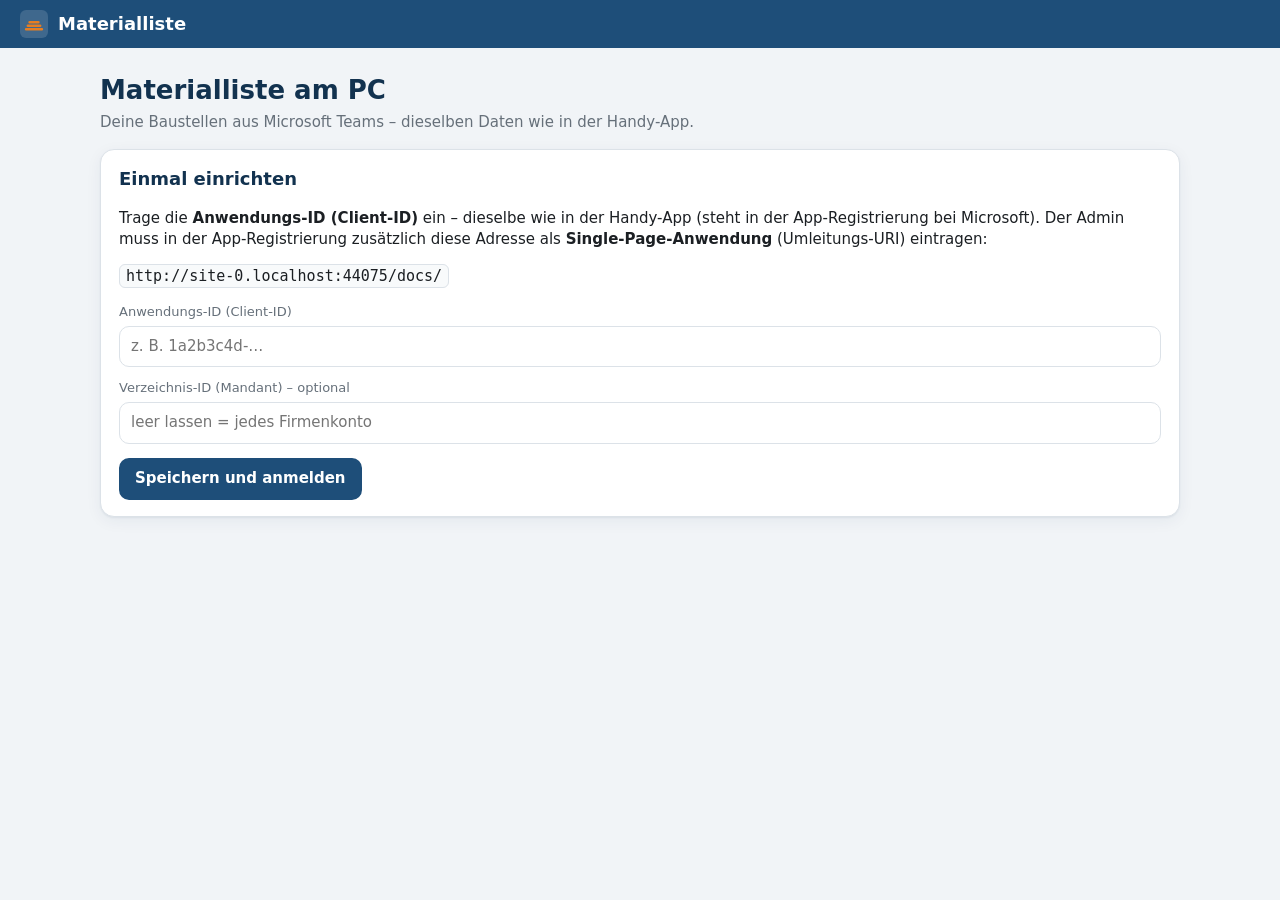
==== docs/index.html @ 227628d3 "PC-Version im Browser (Web-App) für die Baustellen aus Microsoft Teams - docs/: reine HTML/JS-Web-Ap" ====
<!doctype html>
<html lang="de">
<head>
  <meta charset="utf-8">
  <meta name="viewport" content="width=device-width, initial-scale=1">
  <title>Materialliste</title>
  <meta name="description" content="Baustellen aus Microsoft Teams: Material, Aufgaben, Rapporte, Bautagebuch und Abnahmen am PC.">
  <link rel="icon" href="data:image/svg+xml,%3Csvg xmlns='http://www.w3.org/2000/svg' viewBox='0 0 64 64'%3E%3Crect width='64' height='64' rx='14' fill='%231E4E79'/%3E%3Cpath d='M14 44h36M18 36h28M22 28h20' stroke='%23E67E22' stroke-width='6' stroke-linecap='round'/%3E%3C/svg%3E">
  <link rel="stylesheet" href="style.css">
</head>
<body>
  <header class="leiste">
    <a class="marke" href="#/">
      <svg viewBox="0 0 64 64" width="28" height="28" aria-hidden="true"><rect width="64" height="64" rx="14" fill="#fff" opacity=".15"/><path d="M14 44h36M18 36h28M22 28h20" stroke="#E67E22" stroke-width="6" stroke-linecap="round"/></svg>
      <span>Materialliste</span>
    </a>
    <nav id="kopf-rechts"></nav>
  </header>
  <main id="inhalt" aria-live="polite"></main>
  <div id="meldung" role="status"></div>
  <script src="rechnen.js"></script>
  <script src="app.js"></script>
</body>
</html>
---- docs/style.css ----
/* Materialliste Web – Farben wie in der Android-App */
:root {
  --primaer: #1E4E79;
  --dunkel: #12324F;
  --akzent: #E67E22;
  --gruen: #2E7D32;
  --rot: #C62828;
  --lila: #6A4C93;
  --holz: #8D5A2B;
  --blau: #1565C0;
  --text: #1B1F23;
  --grau: #66707A;
  --linie: #DCE2E8;
  --flaeche: #FFFFFF;
  --hinter: #F1F4F7;
  --zebra: #F8FAFB;
  --summe: #FFF3E0;
  --schatten: 0 1px 2px rgba(18, 50, 79, .06), 0 4px 16px rgba(18, 50, 79, .06);
  --rund: 14px;
}

* { box-sizing: border-box; }
html { -webkit-text-size-adjust: 100%; }
body {
  margin: 0;
  font: 15px/1.45 system-ui, -apple-system, "Segoe UI", Roboto, "Helvetica Neue", Arial, sans-serif;
  color: var(--text);
  background: var(--hinter);
}
a { color: var(--blau); }
code { word-break: break-all; background: var(--zebra); border: 1px solid var(--linie); border-radius: 6px; padding: 2px 6px; }
button, input, select, textarea { font: inherit; color: inherit; }

/* ---------------------------------------------------------------- Kopf */
.leiste {
  position: sticky; top: 0; z-index: 5;
  display: flex; align-items: center; justify-content: space-between; gap: 12px;
  padding: 10px 20px; background: var(--primaer); color: #fff;
}
.marke { display: flex; align-items: center; gap: 10px; color: #fff; text-decoration: none; font-weight: 700; font-size: 18px; }
#kopf-rechts { display: flex; align-items: center; gap: 10px; font-size: 14px; }
#kopf-rechts .name { opacity: .85; }
.leiste .knopf { border-color: rgba(255,255,255,.5); color: #fff; background: transparent; }

main { max-width: 1120px; margin: 0 auto; padding: 20px 20px 60px; }

/* ---------------------------------------------------------------- Bausteine */
h1 { font-size: 26px; margin: 4px 0 2px; color: var(--dunkel); }
h2 { font-size: 18px; margin: 0 0 10px; color: var(--dunkel); }
.unter { color: var(--grau); margin: 0 0 16px; }
.karte {
  background: var(--flaeche); border: 1px solid var(--linie); border-radius: var(--rund);
  padding: 16px 18px; box-shadow: var(--schatten);
}
.karte + .karte { margin-top: 12px; }
.raster { display: grid; grid-template-columns: repeat(auto-fill, minmax(260px, 1fr)); gap: 12px; }
.kachel { cursor: pointer; border-left: 5px solid var(--farbe, var(--primaer)); transition: transform .08s ease, box-shadow .08s ease; }
.kachel:hover { transform: translateY(-1px); box-shadow: 0 2px 4px rgba(18,50,79,.08), 0 8px 24px rgba(18,50,79,.1); }
.kachel h3 { margin: 0 0 4px; font-size: 17px; color: var(--farbe, var(--primaer)); }
.kachel p { margin: 0; color: var(--grau); white-space: pre-line; }
.zahl { font-size: 26px; font-weight: 700; color: var(--dunkel); font-variant-numeric: tabular-nums; }

.knopf {
  display: inline-flex; align-items: center; gap: 6px;
  border: 2px solid var(--primaer); color: var(--primaer); background: #fff;
  border-radius: 10px; padding: 8px 14px; font-weight: 700; cursor: pointer; text-decoration: none;
}
.knopf.voll { background: var(--primaer); color: #fff; }
.knopf.akzent { border-color: var(--akzent); background: var(--akzent); color: #fff; }
.knopf:disabled { opacity: .5; cursor: default; }
.knopf.klein { padding: 4px 10px; font-size: 13px; border-width: 1.5px; }
.knoepfe { display: flex; flex-wrap: wrap; gap: 8px; }

label { display: block; font-size: 13px; color: var(--grau); margin: 12px 0 4px; }
input[type=text], select, textarea {
  width: 100%; padding: 9px 11px; border: 1.5px solid var(--linie); border-radius: 10px; background: #fff;
}
input[type=text]:focus, select:focus, textarea:focus { outline: none; border-color: var(--primaer); }
textarea { min-height: 90px; resize: vertical; }

/* Reiter */
.reiter { display: flex; gap: 4px; margin: 18px 0 14px; border-bottom: 2px solid var(--linie); overflow-x: auto; }
.reiter a {
  padding: 10px 14px; text-decoration: none; color: var(--grau); font-weight: 600; white-space: nowrap;
  border-bottom: 3px solid transparent; margin-bottom: -2px;
}
.reiter a.an { color: var(--primaer); border-bottom-color: var(--akzent); }

/* Tabellen */
.tabelle-rahmen { overflow-x: auto; }
table { width: 100%; border-collapse: collapse; font-variant-numeric: tabular-nums; }
th { text-align: left; font-size: 12px; font-weight: 600; color: var(--grau); padding: 8px 10px; border-bottom: 1.5px solid var(--linie); background: var(--zebra); }
td { padding: 9px 10px; border-bottom: 1px solid var(--linie); vertical-align: top; }
td.r, th.r { text-align: right; white-space: nowrap; }
td .klein { color: var(--grau); font-size: 13px; white-space: pre-line; }
tr.abschnitt td { background: #EEF3F8; font-weight: 700; color: var(--dunkel); }
tfoot td { font-weight: 700; background: var(--summe); }
.menge { font-weight: 700; white-space: nowrap; }

/* Listen mit Haken */
.punkt { display: flex; gap: 10px; align-items: flex-start; padding: 9px 4px; border-bottom: 1px solid var(--linie); }
.punkt:last-child { border-bottom: 0; }
.punkt input[type=checkbox] { width: 20px; height: 20px; margin-top: 1px; accent-color: var(--gruen); flex: none; }
.punkt .text { flex: 1; }
.punkt.erledigt .text { color: var(--grau); text-decoration: line-through; }
.punkt .info { color: var(--grau); font-size: 13px; }
.punkt .weg { border: 0; background: none; color: var(--grau); cursor: pointer; font-size: 18px; line-height: 1; padding: 0 4px; }
.punkt .weg:hover { color: var(--rot); }
.prio { width: 10px; height: 10px; border-radius: 50%; flex: none; margin-top: 6px; }
.prio-2 { background: var(--rot); } .prio-1 { background: #F2B705; } .prio-0 { background: var(--gruen); }
.marke-heute { font-size: 12px; background: var(--summe); color: var(--akzent); border-radius: 6px; padding: 1px 6px; margin-left: 6px; }

.neu-zeile { display: grid; grid-template-columns: 1fr 180px 140px auto; gap: 8px; margin-top: 12px; }

/* Berichte */
.chips { display: flex; flex-wrap: wrap; gap: 6px; margin-bottom: 12px; }
.chip { border: 1.5px solid var(--linie); background: #fff; border-radius: 18px; padding: 5px 12px; cursor: pointer; font-weight: 600; color: var(--grau); }
.chip.an { background: var(--primaer); border-color: var(--primaer); color: #fff; }
.bericht summary { cursor: pointer; list-style: none; display: flex; flex-wrap: wrap; gap: 4px 12px; align-items: baseline; }
.bericht summary::-webkit-details-marker { display: none; }
.bericht summary .wann { font-weight: 700; color: var(--dunkel); }
.bericht summary .was { color: var(--grau); flex: 1 1 200px; min-width: 0; }
.status { font-size: 13px; font-weight: 600; white-space: nowrap; }
.status.ok { color: var(--gruen); } .status.offen { color: var(--akzent); } .status.rot { color: var(--rot); }
.feld { margin: 10px 0; }
.feld .label { font-size: 12px; color: var(--grau); }
.feld .wert { white-space: pre-line; }
.fotos { display: grid; grid-template-columns: repeat(auto-fill, minmax(150px, 1fr)); gap: 8px; margin-top: 8px; }
.fotos a { display: block; aspect-ratio: 4/3; background: var(--linie); border-radius: 8px; overflow: hidden; }
.fotos img { width: 100%; height: 100%; object-fit: cover; display: block; }

.hinweis { color: var(--grau); text-align: center; padding: 28px 12px; }
.fehler { border-left: 5px solid var(--rot); }
.leer { color: var(--grau); }

#meldung {
  position: fixed; left: 50%; bottom: 24px; transform: translateX(-50%) translateY(30px); opacity: 0;
  background: var(--dunkel); color: #fff; padding: 10px 18px; border-radius: 10px; box-shadow: var(--schatten);
  transition: opacity .2s, transform .2s; pointer-events: none; max-width: calc(100% - 32px); z-index: 10;
}
#meldung.zeigen { opacity: 1; transform: translateX(-50%) translateY(0); }

.lade { display: inline-block; width: 16px; height: 16px; border: 2.5px solid var(--linie); border-top-color: var(--primaer); border-radius: 50%; animation: dreh .8s linear infinite; vertical-align: -3px; margin-right: 8px; }
@keyframes dreh { to { transform: rotate(360deg); } }

@media (max-width: 640px) {
  main { padding: 14px 16px 50px; }
  .leiste { padding: 10px 16px; }
  #kopf-rechts .name { display: none; }
  h1 { font-size: 22px; }
  .neu-zeile { grid-template-columns: 1fr; }
  td, th { padding: 7px 6px; }
  .ausblenden-schmal { display: none; }
}

@media print {
  .leiste, .reiter, .knoepfe, .neu-zeile, #meldung, .weg, .nicht-drucken { display: none !important; }
  body { background: #fff; }
  main { max-width: none; padding: 0; }
  .karte { box-shadow: none; border: 0; padding: 0; }
  details { display: block; } details > * { display: block; }
}
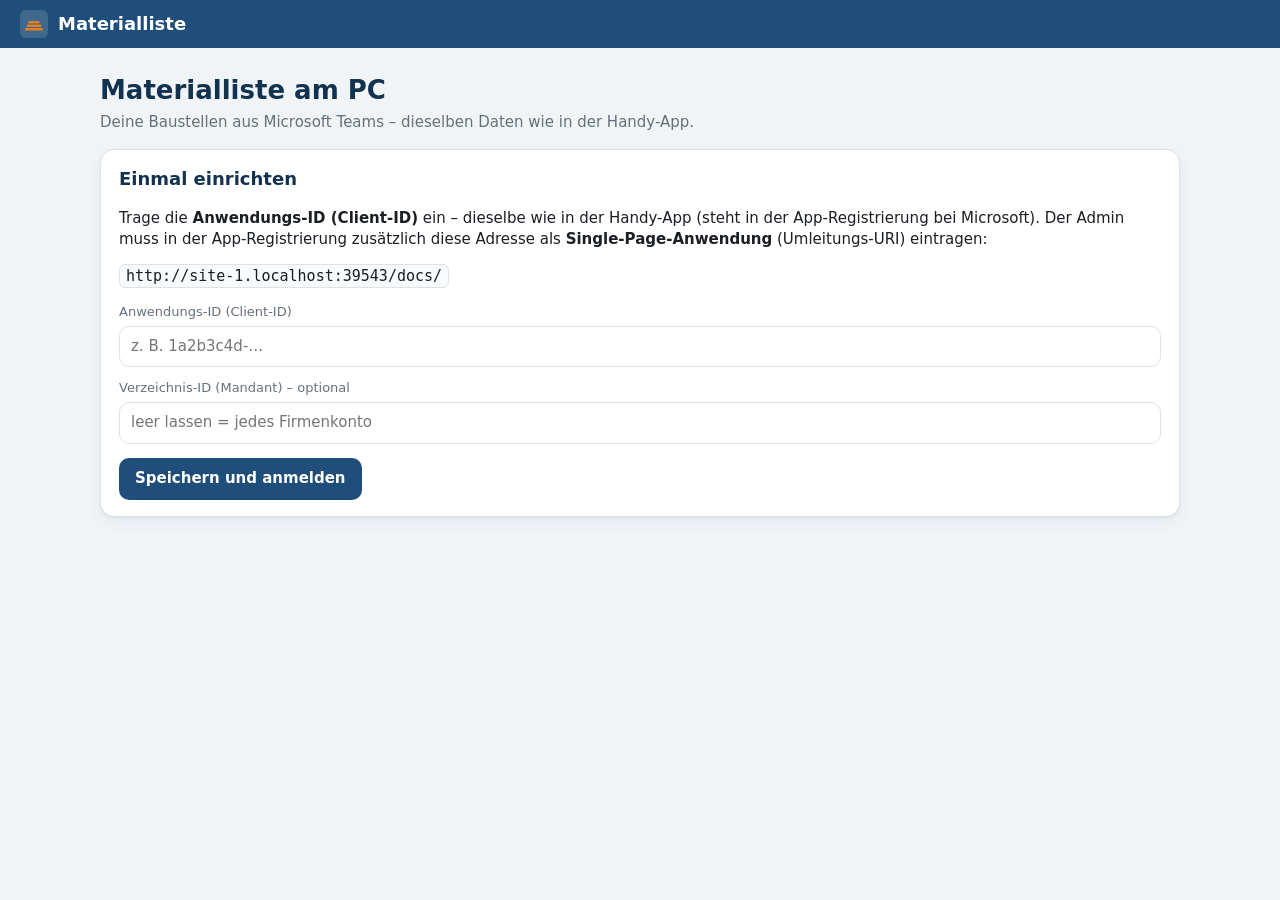
==== commit f291d518: "PC-Version: Materialliste im Browser bearbeiten - Position anlegen, ändern, löschen und verschieben," ====
--- a/docs/index.html
+++ b/docs/index.html
@@ -19,6 +19,7 @@
   <main id="inhalt" aria-live="polite"></main>
   <div id="meldung" role="status"></div>
   <script src="rechnen.js"></script>
+  <script src="vorschlaege.js"></script>
   <script src="app.js"></script>
 </body>
 </html>
--- a/docs/style.css
+++ b/docs/style.css
@@ -129,6 +129,29 @@
 .fotos a { display: block; aspect-ratio: 4/3; background: var(--linie); border-radius: 8px; overflow: hidden; }
 .fotos img { width: 100%; height: 100%; object-fit: cover; display: block; }
 
+/* Material bearbeiten */
+tr.klickbar { cursor: pointer; }
+tr.klickbar:hover td { background: #F5F8FB; }
+.pfeile { white-space: nowrap; width: 1%; }
+.klein-pfeil { border: 1px solid var(--linie); background: #fff; border-radius: 6px; width: 26px; height: 26px; cursor: pointer; color: var(--grau); margin-left: 2px; }
+.klein-pfeil:hover:not(:disabled) { color: var(--primaer); border-color: var(--primaer); }
+.klein-pfeil:disabled { opacity: .3; cursor: default; }
+dialog.editor { border: 0; border-radius: 16px; padding: 0; width: min(560px, calc(100% - 24px)); max-height: calc(100% - 24px); box-shadow: 0 20px 60px rgba(18,50,79,.3); }
+dialog.editor::backdrop { background: rgba(18, 50, 79, .45); }
+dialog.editor form { padding: 18px 20px 16px; }
+dialog.editor h2 { margin-bottom: 4px; }
+.zwei { display: grid; grid-template-columns: 1fr 1fr; gap: 10px; }
+.drei { display: grid; grid-template-columns: 1fr 1fr 1fr; gap: 10px; }
+.abschnitt-titel { margin-top: 14px; font-weight: 700; color: var(--dunkel); font-size: 14px; }
+.ergebnis { margin-top: 14px; background: var(--summe); border-radius: 10px; padding: 10px 12px; font-weight: 700; color: var(--dunkel); white-space: pre-line; text-align: center; }
+.ergebnis:empty { display: none; }
+dialog details summary { cursor: pointer; color: var(--primaer); font-weight: 700; margin-top: 14px; }
+.dialog-knoepfe { margin-top: 16px; align-items: center; }
+.knopf.rot { border-color: var(--rot); color: var(--rot); }
+.fehlertext { color: var(--rot); margin: 8px 0 0; min-height: 0; }
+.fehlertext:empty { display: none; }
+input.falsch { border-color: var(--rot); background: #FDECEA; }
+[hidden] { display: none !important; }
 .hinweis { color: var(--grau); text-align: center; padding: 28px 12px; }
 .fehler { border-left: 5px solid var(--rot); }
 .leer { color: var(--grau); }
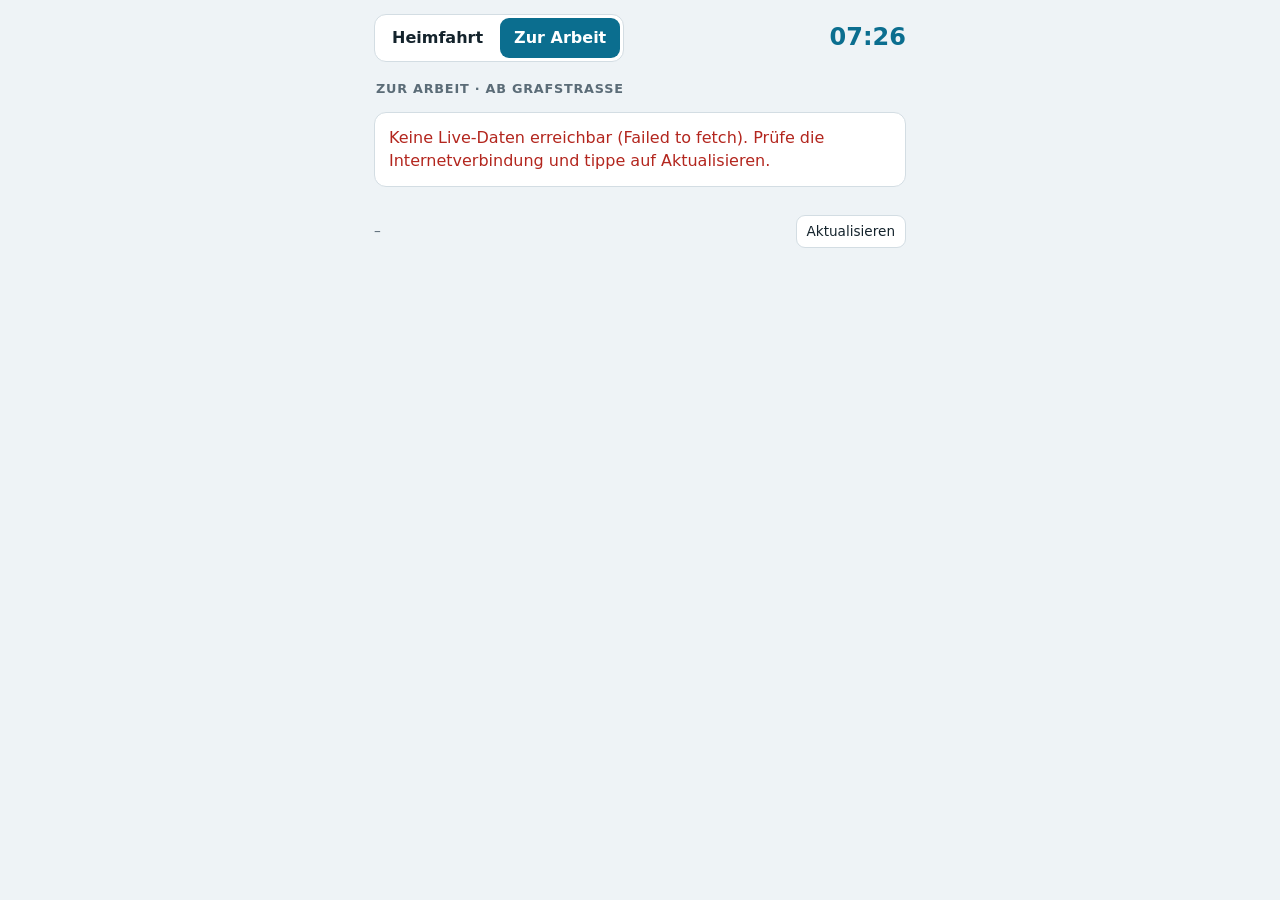
==== commit 55c17f23: "Add live bus departure page for Berg <-> Starnberg (GitHub Pages, docs/) Co-Authored-By: Claude Opus" ====
--- a/docs/index.html
+++ b/docs/index.html
@@ -1,25 +1,288 @@
 <!doctype html>
 <html lang="de">
 <head>
-  <meta charset="utf-8">
-  <meta name="viewport" content="width=device-width, initial-scale=1">
-  <title>Materialliste</title>
-  <meta name="description" content="Baustellen aus Microsoft Teams: Material, Aufgaben, Rapporte, Bautagebuch und Abnahmen am PC.">
-  <link rel="icon" href="data:image/svg+xml,%3Csvg xmlns='http://www.w3.org/2000/svg' viewBox='0 0 64 64'%3E%3Crect width='64' height='64' rx='14' fill='%231E4E79'/%3E%3Cpath d='M14 44h36M18 36h28M22 28h20' stroke='%23E67E22' stroke-width='6' stroke-linecap='round'/%3E%3C/svg%3E">
-  <link rel="stylesheet" href="style.css">
+<meta charset="utf-8">
+<meta name="viewport" content="width=device-width,initial-scale=1,viewport-fit=cover">
+<title>Bus Berg ⇄ Starnberg</title>
+<meta name="theme-color" content="#0b6e8f">
+<link rel="manifest" href="manifest.webmanifest">
+<link rel="icon" href="icon.svg" type="image/svg+xml">
+<link rel="apple-touch-icon" href="icon-192.png">
+<style>
+:root{
+  --bg:#eef3f6; --surface:#ffffff; --fg:#14232c; --muted:#5b6c77;
+  --lake:#0b6e8f; --lake-ink:#ffffff; --line:#d3dde3; --soft:#e3eff4;
+  --good:#1d7a46; --good-bg:#e2f3e8; --warn:#9a5b00; --bad:#b3261e;
+  --font:system-ui,-apple-system,"Segoe UI",Roboto,sans-serif;
+  color-scheme:light;
+}
+@media (prefers-color-scheme:dark){:root{
+  --bg:#0d1a21; --surface:#14262f; --fg:#e4eef2; --muted:#93a8b3;
+  --lake:#3bb0d6; --lake-ink:#06212b; --line:#24404d; --soft:#17313d;
+  --good:#5fd08f; --good-bg:#143326; --warn:#f0b35a; --bad:#ff8a80; color-scheme:dark}}
+*{box-sizing:border-box}
+[hidden]{display:none!important}
+html,body{margin:0}
+body{background:var(--bg);color:var(--fg);font-family:var(--font);font-size:16px;line-height:1.4;
+  padding-top:env(safe-area-inset-top,0px);padding-bottom:env(safe-area-inset-bottom,0px)}
+.wrap{max-width:560px;margin:0 auto;padding-block:14px 40px;
+  padding-left:max(14px,env(safe-area-inset-left,0px));padding-right:max(14px,env(safe-area-inset-right,0px));
+  display:flex;flex-direction:column;gap:14px}
+header{display:flex;justify-content:space-between;align-items:center;gap:10px}
+.tabs{display:flex;background:var(--surface);border:1px solid var(--line);border-radius:12px;padding:3px;gap:3px}
+.tabs button{font:inherit;font-weight:600;border:0;background:transparent;color:var(--fg);padding:9px 14px;border-radius:9px;cursor:pointer}
+.tabs button[aria-pressed="true"]{background:var(--lake);color:var(--lake-ink)}
+.clock{font-size:1.5rem;font-weight:700;font-variant-numeric:tabular-nums;color:var(--lake)}
+.card{background:var(--surface);border:1px solid var(--line);border-radius:14px;padding:14px}
+.decide{display:grid;grid-template-columns:1fr 1fr;gap:10px}
+.opt{border-radius:12px;padding:12px;background:var(--soft);display:flex;flex-direction:column;gap:2px;min-width:0}
+.opt.best{background:var(--good-bg);outline:2px solid var(--good)}
+.opt .lbl{font-size:.78rem;font-weight:600;letter-spacing:.04em;text-transform:uppercase;color:var(--muted)}
+.opt .big{font-size:1.6rem;font-weight:700;font-variant-numeric:tabular-nums}
+.opt .sub{font-size:.85rem;color:var(--muted)}
+.verdict{margin:12px 0 0;font-weight:600;font-size:1.05rem}
+.verdict.good{color:var(--good)}
+h2{font-size:.8rem;letter-spacing:.06em;text-transform:uppercase;color:var(--muted);margin:4px 2px 0}
+ul.list{list-style:none;margin:0;padding:0;display:flex;flex-direction:column;gap:6px}
+.row{display:grid;grid-template-columns:auto 1fr auto;gap:10px;align-items:center;background:var(--surface);
+  border:1px solid var(--line);border-radius:12px;padding:10px 12px}
+.row.miss{opacity:.45}
+.line{font-weight:700;font-size:.9rem;background:var(--lake);color:var(--lake-ink);border-radius:6px;padding:3px 7px;min-width:3.2em;text-align:center}
+.mid{min-width:0}
+.mid .t{font-weight:600;font-variant-numeric:tabular-nums}
+.mid .s{font-size:.82rem;color:var(--muted);white-space:nowrap;overflow:hidden;text-overflow:ellipsis}
+.right{text-align:right;font-variant-numeric:tabular-nums}
+.right .in{font-weight:700}
+.right .arr{font-size:.82rem;color:var(--muted)}
+.chip{display:inline-block;font-size:.72rem;font-weight:700;padding:1px 6px;border-radius:99px;margin-left:4px;vertical-align:1px}
+.chip.see{background:var(--soft);color:var(--lake)}
+.chip.lra{background:var(--soft);color:var(--warn)}
+.late{color:var(--bad);font-weight:700}
+.ontime{color:var(--good)}
+.noreal{color:var(--muted)}
+footer{display:flex;justify-content:space-between;align-items:center;gap:10px;flex-wrap:wrap;font-size:.85rem;color:var(--muted)}
+footer button{font:inherit;border:1px solid var(--line);background:var(--surface);color:var(--fg);border-radius:9px;padding:6px 10px;cursor:pointer}
+.walk{display:flex;align-items:center;gap:6px}
+.msg{padding:14px;border-radius:12px;background:var(--surface);border:1px solid var(--line);color:var(--muted)}
+.msg.err{color:var(--bad)}
+button:focus-visible{outline:3px solid var(--lake);outline-offset:2px}
+@media (max-width:360px){.opt .big{font-size:1.35rem}}
+</style>
 </head>
 <body>
-  <header class="leiste">
-    <a class="marke" href="#/">
-      <svg viewBox="0 0 64 64" width="28" height="28" aria-hidden="true"><rect width="64" height="64" rx="14" fill="#fff" opacity=".15"/><path d="M14 44h36M18 36h28M22 28h20" stroke="#E67E22" stroke-width="6" stroke-linecap="round"/></svg>
-      <span>Materialliste</span>
-    </a>
-    <nav id="kopf-rechts"></nav>
+<div class="wrap">
+  <header>
+    <div class="tabs" role="group" aria-label="Richtung">
+      <button id="tab-home" aria-pressed="false">Heimfahrt</button>
+      <button id="tab-work" aria-pressed="false">Zur Arbeit</button>
+    </div>
+    <div class="clock" id="clock">--:--</div>
   </header>
-  <main id="inhalt" aria-live="polite"></main>
-  <div id="meldung" role="status"></div>
-  <script src="rechnen.js"></script>
-  <script src="vorschlaege.js"></script>
-  <script src="app.js"></script>
+
+  <div id="decide-box" class="card" hidden>
+    <div class="decide">
+      <div class="opt" id="opt-see"><span class="lbl">Am Bahnhof See warten</span><span class="big" id="see-arr">–</span><span class="sub" id="see-sub"></span></div>
+      <div class="opt" id="opt-lra"><span class="lbl">Zum Landratsamt laufen</span><span class="big" id="lra-arr">–</span><span class="sub" id="lra-sub"></span></div>
+    </div>
+    <p class="verdict" id="verdict"></p>
+  </div>
+
+  <h2 id="list-title">Nächste Verbindungen</h2>
+  <div id="status" class="msg">Lade Live-Daten vom MVV …</div>
+  <ul class="list" id="list"></ul>
+
+  <footer>
+    <span id="updated">–</span>
+    <span class="walk" id="walk-box">Fußweg See → LRA:
+      <button id="walk-minus" aria-label="Fußweg kürzer">−</button><b id="walk-val">10</b> Min
+      <button id="walk-plus" aria-label="Fußweg länger">+</button></span>
+    <button id="refresh">Aktualisieren</button>
+  </footer>
+</div>
+
+<script>
+const API = "https://www.mvg.de/api/bgw-pt/v3";
+const STOP = { home: "de:09188:5362", see: "de:09188:5450", lra: "de:09188:5351" };
+const NAME = { [STOP.home]: "Grafstraße, Berg", [STOP.see]: "Bahnhof See", [STOP.lra]: "Landratsamt/Seebad" };
+const TYPES = "SCHIFF,RUFTAXI,BAHN,UBAHN,TRAM,SBAHN,BUS,REGIONAL_BUS";
+
+const $ = id => document.getElementById(id);
+const pad = n => String(n).padStart(2, "0");
+const hm = ms => { const d = new Date(ms); return pad(d.getHours()) + ":" + pad(d.getMinutes()); };
+const store = { get(k, d) { try { const v = localStorage.getItem(k); return v == null ? d : v; } catch { return d; } },
+                set(k, v) { try { localStorage.setItem(k, v); } catch {} } };
+
+let mode = store.get("mode", null) || (new Date().getHours() < 12 ? "work" : "home");
+let walk = Math.max(0, Math.min(30, parseInt(store.get("walk", "10"), 10) || 10));
+let data = null, loading = false, lastOk = 0;
+
+async function getJSON(path, params) {
+  const url = API + path + "?" + new URLSearchParams(params);
+  const r = await fetch(url, { cache: "no-store" });
+  if (!r.ok) throw new Error("HTTP " + r.status);
+  return r.json();
+}
+const routes = (from, to) => getJSON("/routes", {
+  originStationGlobalId: from, destinationStationGlobalId: to,
+  routingDateTime: new Date(Date.now() - 60000).toISOString(),
+  routingDateTimeIsArrival: "false", transportTypes: TYPES });
+const departures = st => getJSON("/departures", { globalId: st, limit: "60", transportTypes: "BUS,REGIONAL_BUS" });
+
+// Turn MVG route objects into simple trips, with realtime from the departure board where possible.
+function toTrips(conns, board, origin) {
+  const rt = new Map();
+  for (const d of board || []) rt.set(d.label + "|" + d.plannedDepartureTime, d);
+  const trips = [];
+  for (const c of conns || []) {
+    const ride = c.parts.filter(p => p.line && p.line.transportType !== "PEDESTRIAN");
+    if (!ride.length) continue;
+    const first = ride[0], last = ride[ride.length - 1];
+    if (first.from.stationGlobalId !== origin) continue;
+    const pDep = Date.parse(first.from.plannedDeparture);
+    const pArr = Date.parse(last.to.plannedDeparture || last.to.plannedArrival);
+    const live = rt.get(first.line.label + "|" + pDep);
+    let delay = null;
+    if (live && live.realtime) delay = Math.round((live.realtimeDepartureTime - pDep) / 60000);
+    else if (typeof first.from.departureDelayInMinutes === "number") delay = first.from.departureDelayInMinutes;
+    let arrDelay = typeof last.to.arrivalDelayInMinutes === "number" ? last.to.arrivalDelayInMinutes : (delay || 0);
+    const cancelled = ride.some(p => p.isCancelled) || (live && live.cancelled);
+    const viaLra = (first.intermediateStops || []).find(s => s.stationGlobalId === STOP.lra);
+    trips.push({
+      origin, line: ride.map(p => p.line.label).join(" → "), dest: first.line.destination,
+      pDep, dep: pDep + (delay || 0) * 60000, delay, arr: pArr + arrDelay * 60000,
+      changes: ride.length - 1, cancelled,
+      viaLra: viaLra ? Date.parse(viaLra.plannedDeparture) + (delay || 0) * 60000 : null,
+      viaLraKey: viaLra ? first.line.label + "|" + Date.parse(viaLra.plannedDeparture) : null,
+      key: first.line.label + "|" + pDep
+    });
+  }
+  return trips;
+}
+
+async function load() {
+  if (loading) return; loading = true;
+  $("refresh").disabled = true;
+  try {
+    if (mode === "home") {
+      const [rs, rl, bs, bl] = await Promise.all([
+        routes(STOP.see, STOP.home), routes(STOP.lra, STOP.home),
+        departures(STOP.see).catch(() => []), departures(STOP.lra).catch(() => [])]);
+      data = { mode, trips: [...toTrips(rs, bs, STOP.see), ...toTrips(rl, bl, STOP.lra)] };
+    } else {
+      const [r, b] = await Promise.all([routes(STOP.home, STOP.lra), departures(STOP.home).catch(() => [])]);
+      data = { mode, trips: toTrips(r, b, STOP.home) };
+    }
+    lastOk = Date.now();
+    $("status").hidden = true;
+  } catch (e) {
+    $("status").hidden = false;
+    $("status").className = "msg err";
+    $("status").textContent = "Keine Live-Daten erreichbar (" + e.message + "). Prüfe die Internetverbindung und tippe auf Aktualisieren.";
+  } finally {
+    loading = false; $("refresh").disabled = false; render();
+  }
+}
+
+function delayHTML(t) {
+  if (t.cancelled) return '<span class="late">fällt aus</span>';
+  if (t.delay == null) return '<span class="noreal">Plan</span>';
+  if (t.delay <= 0) return '<span class="ontime">pünktlich</span>';
+  return '<span class="late">+' + t.delay + '</span>';
+}
+const esc = s => String(s).replace(/[&<>"']/g, c => ({ "&": "&amp;", "<": "&lt;", ">": "&gt;", '"': "&quot;", "'": "&#39;" }[c]));
+
+function render() {
+  const now = Date.now();
+  const d = new Date();
+  $("clock").textContent = pad(d.getHours()) + ":" + pad(d.getMinutes());
+  $("tab-home").setAttribute("aria-pressed", mode === "home");
+  $("tab-work").setAttribute("aria-pressed", mode === "work");
+  $("walk-box").hidden = mode !== "home";
+  $("walk-val").textContent = walk;
+  $("updated").textContent = lastOk ? "Stand " + hm(lastOk) + " · Daten: MVV/MVG" : "–";
+  $("list-title").textContent = mode === "home" ? "Nach Hause · Grafstraße, Berg" : "Zur Arbeit · ab Grafstraße";
+
+  const list = $("list");
+  if (!data || data.mode !== mode) { list.innerHTML = ""; $("decide-box").hidden = true; return; }
+
+  const trips = data.trips
+    .filter(t => t.dep > now - 60000)
+    .map(t => {
+      const need = t.origin === STOP.lra ? walk : 0;
+      return { ...t, reach: !t.cancelled && t.dep - now >= need * 60000 };
+    })
+    .sort((a, b) => a.dep - b.dep || a.arr - b.arr);
+
+  // Decision card (home only)
+  if (mode === "home") {
+    const best = o => trips.filter(t => t.origin === o && t.reach).sort((a, b) => a.arr - b.arr || a.dep - b.dep)[0];
+    const s = best(STOP.see), l = best(STOP.lra);
+    $("decide-box").hidden = false;
+    $("see-arr").textContent = s ? "an " + hm(s.arr) : "–";
+    $("see-sub").textContent = s ? s.line + " um " + hm(s.dep) + " (in " + Math.max(0, Math.round((s.dep - now) / 60000)) + " Min)" : "keine Verbindung";
+    $("lra-arr").textContent = l ? "an " + hm(l.arr) : "–";
+    $("lra-sub").textContent = l ? l.line + " um " + hm(l.dep) + ", losgehen bis " + hm(l.dep - walk * 60000) : "nicht mehr erreichbar";
+    $("opt-see").classList.toggle("best", !!s && (!l || s.arr <= l.arr));
+    $("opt-lra").classList.toggle("best", !!l && (!s || l.arr < s.arr));
+    const v = $("verdict");
+    if (s && l && l.arr < s.arr) {
+      v.className = "verdict good";
+      v.textContent = "Lauf zum Landratsamt: " + Math.round((s.arr - l.arr) / 60000) + " Min früher daheim.";
+    } else if (s && l && s.arr === l.arr) {
+      v.className = "verdict good";
+      v.textContent = s.key === l.key || s.viaLra
+        ? "Bleib am Bahnhof See: Gleicher Bus, du sparst dir den Weg."
+        : "Beide gleich schnell: Bleib am Bahnhof See.";
+    } else if (s) {
+      v.className = "verdict good";
+      v.textContent = "Bleib am Bahnhof See" + (l ? ": " + Math.round((l.arr - s.arr) / 60000) + " Min früher daheim." : ".");
+    } else if (l) {
+      v.className = "verdict good"; v.textContent = "Lauf zum Landratsamt.";
+    } else { v.className = "verdict"; v.textContent = "Gerade keine Verbindung gefunden."; }
+  } else $("decide-box").hidden = true;
+
+  if (!trips.length) { list.innerHTML = '<li class="msg">Keine Abfahrten in den nächsten Stunden gefunden.</li>'; return; }
+  // A bus that stops at both is listed once, as its Bahnhof See departure with the LRA time added.
+  const both = new Set(trips.map(t => t.viaLraKey).filter(Boolean));
+  const shown = trips.filter(t => !(t.origin === STOP.lra && both.has(t.key)));
+  list.innerHTML = shown.slice(0, 12).map(t => {
+    const mins = Math.round((t.dep - now) / 60000);
+    const chip = mode === "home"
+      ? (t.origin === STOP.see ? '<span class="chip see">See</span>' : '<span class="chip lra">LRA</span>') : "";
+    let sub = "→ " + esc(t.dest);
+    if (t.changes) sub += " · " + t.changes + "× umsteigen";
+    if (mode === "home" && t.origin === STOP.see && t.viaLra) sub = "hält auch am LRA " + hm(t.viaLra) + " · " + sub;
+    if (mode === "home" && t.origin === STOP.lra && !t.reach && !t.cancelled) sub = "zu knapp zu Fuß · " + sub;
+    return '<li class="row' + (t.reach || mode !== "home" ? "" : " miss") + '">' +
+      '<span class="line">' + esc(t.line) + '</span>' +
+      '<div class="mid"><div class="t">' + hm(t.dep) + chip + ' ' + delayHTML(t) + '</div><div class="s">' + sub + '</div></div>' +
+      '<div class="right"><div class="in">' + (mins <= 0 ? "jetzt" : "in " + mins + " Min") + '</div><div class="arr">an ' + hm(t.arr) + '</div></div></li>';
+  }).join("");
+}
+
+function setMode(m) { mode = m; store.set("mode", m); store.set("modeAt", Date.now()); data = null; render(); $("status").hidden = false; $("status").className = "msg"; $("status").textContent = "Lade Live-Daten vom MVV …"; load(); }
+$("tab-home").onclick = () => setMode("home");
+$("tab-work").onclick = () => setMode("work");
+$("refresh").onclick = load;
+$("walk-minus").onclick = () => { walk = Math.max(0, walk - 1); store.set("walk", walk); render(); };
+$("walk-plus").onclick = () => { walk = Math.min(30, walk + 1); store.set("walk", walk); render(); };
+
+// A manual switch counts for 30 minutes; otherwise the direction follows the time of day.
+function autoMode() {
+  const at = parseInt(store.get("modeAt", "0"), 10);
+  if (Date.now() - at > 30 * 60000) mode = new Date().getHours() < 12 ? "work" : "home";
+}
+autoMode();
+render(); load();
+setInterval(render, 15000);
+setInterval(() => { if (!document.hidden) load(); }, 30000);
+document.addEventListener("visibilitychange", () => {
+  if (document.hidden) return;
+  const before = mode; autoMode();
+  if (mode !== before) data = null;
+  if (mode !== before || Date.now() - lastOk > 20000) load();
+  render();
+});
+</script>
 </body>
 </html>
